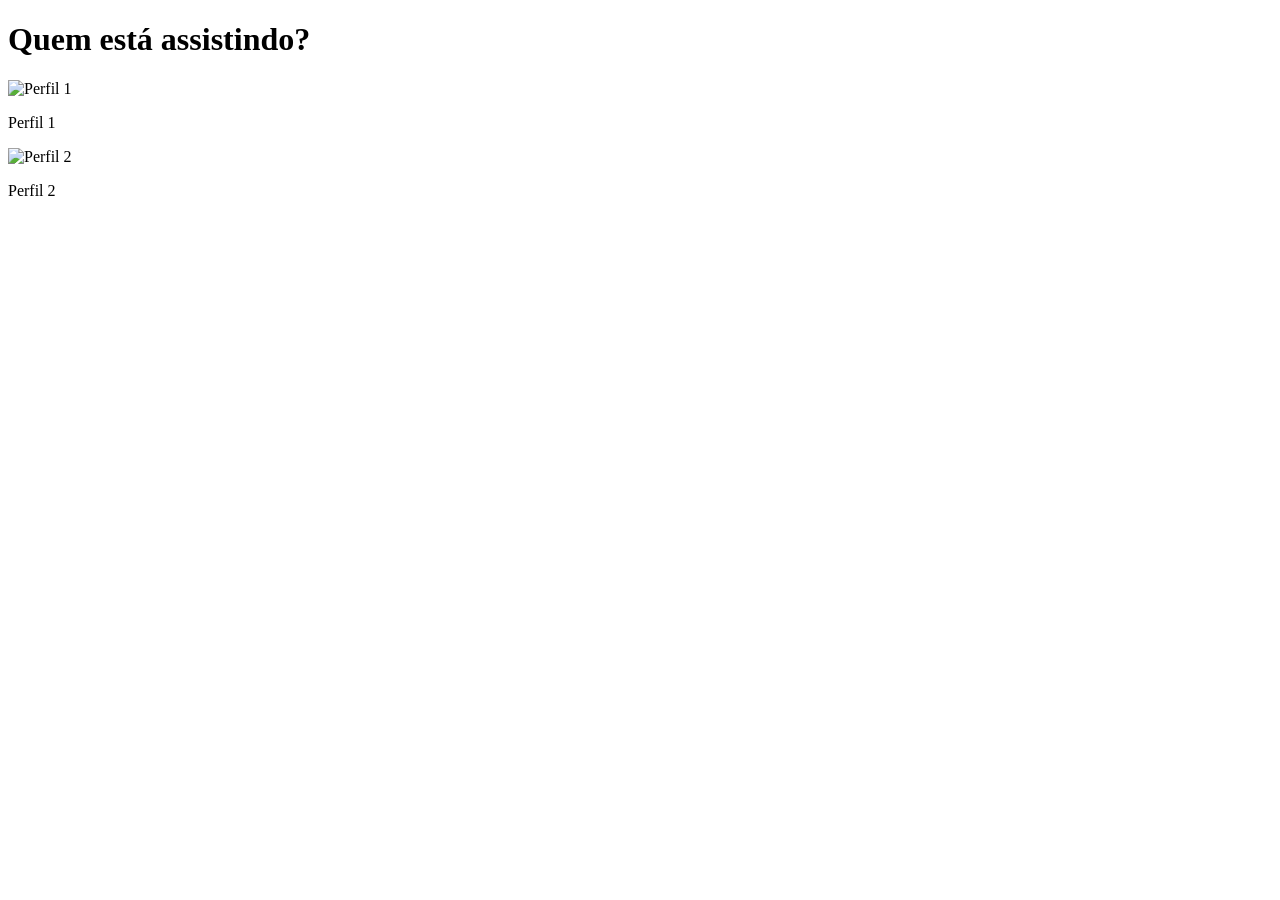
==== index.html @ 0ee98b2b "estrutura html" ====
<!DOCTYPE html>
<html lang="pt-br">
<head>
    <meta charset="UTF-8">
    <meta name="viewport" content="width=device-width, initial-scale=1.0">
    <title>Netflix</title>
</head>
<body>
    <main>
        <h1>Quem está assistindo?</h1>
        <div class="profiles">
            <div class="profile">
                <img src="https://i.pinimg.com/474x/61/54/76/61547625e01d8daf941aae3ffb37f653.jpg" alt="Perfil 1">
                <p>Perfil 1</p>
            </div>
            <div class="profile">
                <img src="https://i.pinimg.com/564x/a4/c6/5f/a4c65f709d4c0cb1b4329c12beb9cd78.jpg" alt="Perfil 2">
                <p>Perfil 2</p>
            </div>
        </div>
    </main>
</body>
</html>
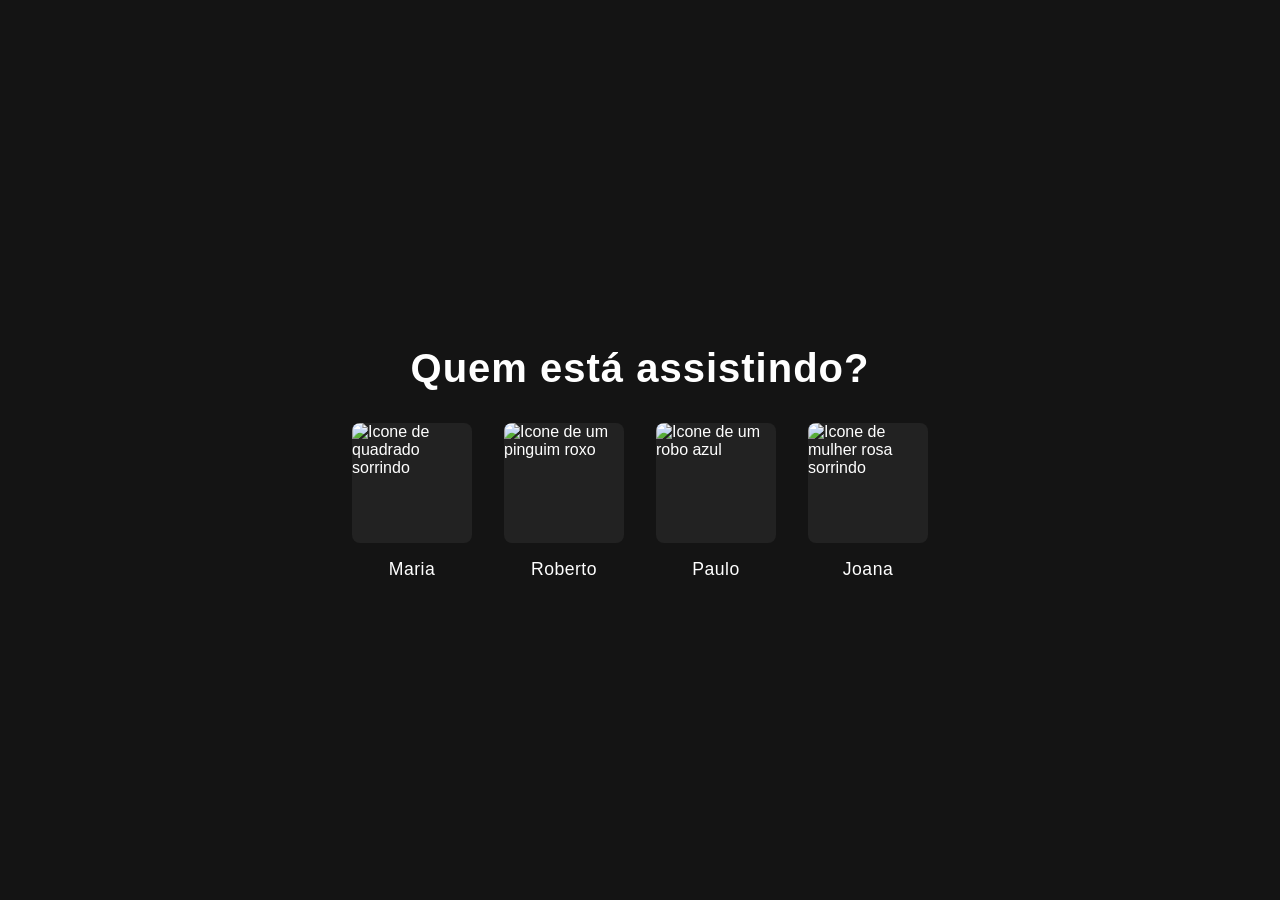
==== commit 43af355b: "Atualização do código" ====
--- a/index.html
+++ b/index.html
@@ -4,20 +4,39 @@
     <meta charset="UTF-8">
     <meta name="viewport" content="width=device-width, initial-scale=1.0">
     <title>Netflix</title>
+    <link rel="stylesheet" href="style.css">
 </head>
 <body>
     <main>
         <h1>Quem está assistindo?</h1>
-        <div class="profiles">
-            <div class="profile">
-                <img src="https://i.pinimg.com/474x/61/54/76/61547625e01d8daf941aae3ffb37f653.jpg" alt="Perfil 1">
-                <p>Perfil 1</p>
-            </div>
-            <div class="profile">
-                <img src="https://i.pinimg.com/564x/a4/c6/5f/a4c65f709d4c0cb1b4329c12beb9cd78.jpg" alt="Perfil 2">
-                <p>Perfil 2</p>
-            </div>
-        </div>
+        <section aria-label="Perfis disponíveis">
+            <nav class="profiles">
+                <a href="#" class="profile">
+                    <figure>
+                        <img src="https://i.pinimg.com/474x/61/54/76/61547625e01d8daf941aae3ffb37f653.jpg" alt="Icone de quadrado sorrindo">
+                        <figcaption>Maria</figcaption>
+                    </figure>
+                </a>
+                <a href="#" class="profile">
+                    <figure>
+                        <img src="https://i.pinimg.com/564x/a4/c6/5f/a4c65f709d4c0cb1b4329c12beb9cd78.jpg" alt="Icone de um pinguim roxo">
+                        <figcaption>Roberto</figcaption>
+                    </figure>
+                </a>
+                <a href="#" class="profile">
+                    <figure>
+                        <img src="https://external-preview.redd.it/all-profile-icons-v0-yble0xDFerMYRYRz9uUgrVhnBrzVULNvCX38QH1za_U.jpg?auto=webp&s=dfcb83061bdeb99e1b6d8a4a7b42671c628f08e0" alt="Icone de um robo azul">
+                        <figcaption>Paulo</figcaption>
+                    </figure>
+                </a>
+                <a href="#" class="profile">
+                    <figure>
+                        <img src="https://ih1.redbubble.net/image.618422871.1999/flat,750x,075,f-pad,750x1000,f8f8f8.u2.jpg" alt="Icone de mulher rosa sorrindo">
+                        <figcaption>Joana</figcaption>
+                    </figure>
+                </a>
+            </nav>
+        </section>
     </main>
 </body>
 </html>
--- a/style.css
+++ b/style.css
@@ -0,0 +1,69 @@
+body {
+    background: #141414; /* Define a cor de fundo da página */
+    color: #fff; /* Define a cor do texto principal */
+    font-family: 'Segoe UI', Arial, Helvetica, sans-serif; /* Define a fonte usada no site */
+    margin: 0; /* Remove a margem padrão do body */
+    min-height: 100vh; /* Garante que o body ocupe pelo menos toda a altura da tela */
+}
+
+main {
+    display: flex; /* Usa flexbox para layout */
+    flex-direction: column; /* Organiza os elementos em coluna */
+    align-items: center; /* Centraliza os itens horizontalmente */
+    justify-content: center; /* Centraliza os itens verticalmente */
+    min-height: 100vh; /* Garante altura mínima de 100% da tela */
+}
+
+h1 {
+    font-size: 2.5rem; /* Define o tamanho da fonte do título */
+    font-weight: bold; /* Deixa o texto em negrito */
+    margin-bottom: 2rem; /* Espaço abaixo do título */
+    letter-spacing: 1px; /* Espaçamento entre letras */
+}
+
+section[aria-label="Perfis disponíveis"] {
+    width: 100%; /* Ocupa toda a largura disponível */
+    max-width: 600px; /* Limita a largura máxima */
+    display: flex; /* Usa flexbox */
+    justify-content: center; /* Centraliza os perfis */
+}
+
+nav.profiles {
+    display: flex; /* Usa flexbox para os perfis */
+    gap: 2rem; /* Espaço entre os perfis */
+}
+
+.profile {
+    text-decoration: none; /* Remove sublinhado dos links */
+    color: #fff; /* Cor do texto dos links */
+    transition: transform 0.2s, box-shadow 0.2s; /* Suaviza animações de transformação e sombra */
+}
+
+figure {
+    margin: 0; /* Remove margem padrão */
+    display: flex; /* Usa flexbox */
+    flex-direction: column; /* Organiza em coluna */
+    align-items: center; /* Centraliza itens */
+}
+
+img {
+    width: 120px; /* Largura fixa da imagem */
+    height: 120px; /* Altura fixa da imagem */
+    border-radius: 8px; /* Bordas arredondadas */
+    object-fit: cover; /* Mantém proporção da imagem */
+    margin-bottom: 0.5rem; /* Espaço abaixo da imagem */
+    background: #222; /* Cor de fundo da imagem */
+    display: block; /* Exibe como bloco */
+    border: 1px transparent; /* Borda inicial invisível */
+}
+
+img:hover {
+    border: 1px solid #fff; /* Borda branca ao passar o mouse */
+}
+
+figcaption {
+    font-size: 1.1rem; /* Tamanho da fonte da legenda */
+    font-weight: 500; /* Peso da fonte */
+    margin-top: 0.5rem; /* Espaço acima da legenda */
+    letter-spacing: 0.5px; /* Espaçamento entre letras */
+}
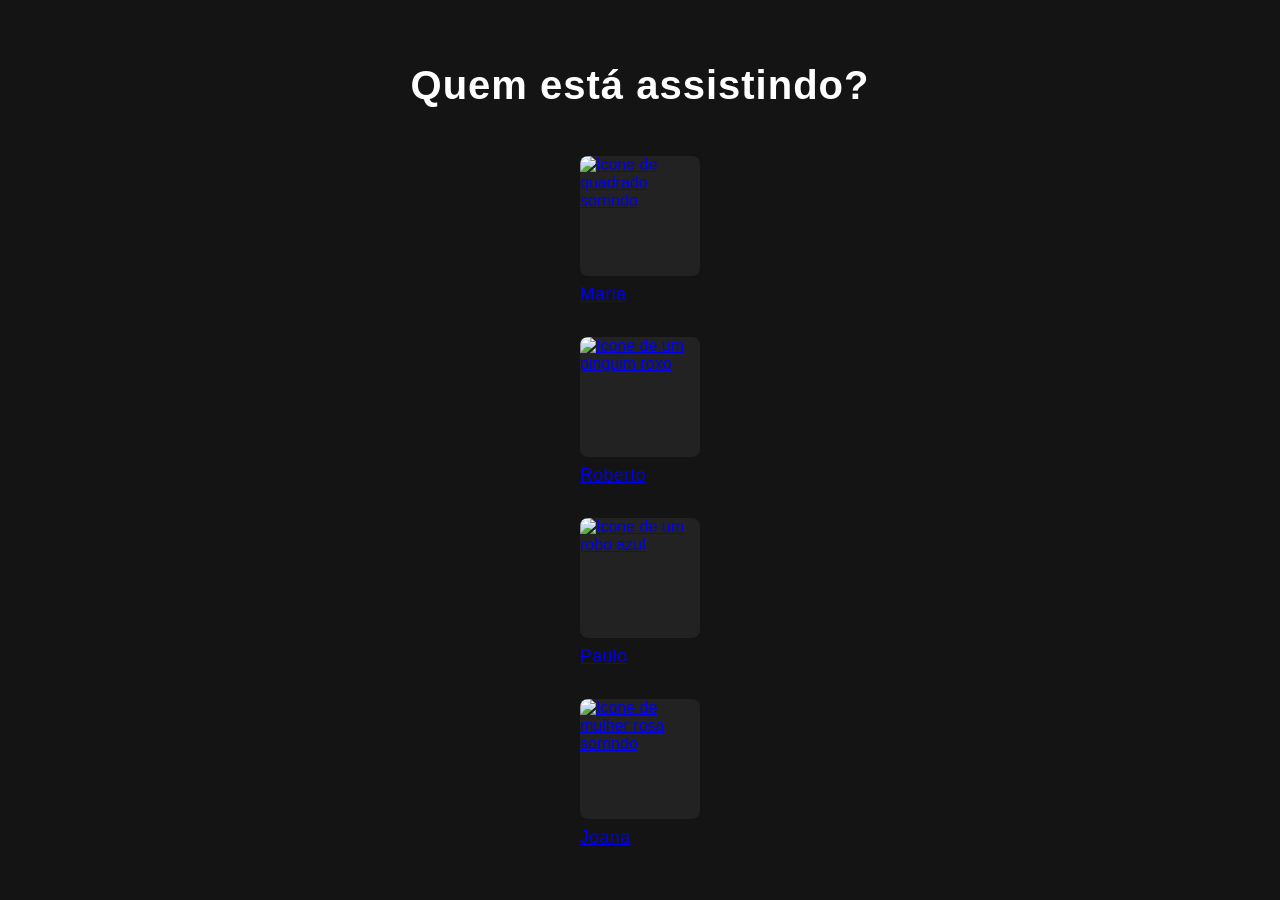
==== commit 78d80c4b: "atualização do cógico: aula 4 imersão" ====
--- a/index.html
+++ b/index.html
@@ -11,25 +11,25 @@
         <h1>Quem está assistindo?</h1>
         <section aria-label="Perfis disponíveis">
             <nav class="profiles">
-                <a href="#" class="profile">
+                <a href="catalogo/catalogo.html" class="profile">
                     <figure>
                         <img src="https://i.pinimg.com/474x/61/54/76/61547625e01d8daf941aae3ffb37f653.jpg" alt="Icone de quadrado sorrindo">
                         <figcaption>Maria</figcaption>
                     </figure>
                 </a>
-                <a href="#" class="profile">
+                <a href="catalogo/catalogo.html" class="profile">
                     <figure>
                         <img src="https://i.pinimg.com/564x/a4/c6/5f/a4c65f709d4c0cb1b4329c12beb9cd78.jpg" alt="Icone de um pinguim roxo">
                         <figcaption>Roberto</figcaption>
                     </figure>
                 </a>
-                <a href="#" class="profile">
+                <a href="catalogo/catalogo.html" class="profile">
                     <figure>
                         <img src="https://external-preview.redd.it/all-profile-icons-v0-yble0xDFerMYRYRz9uUgrVhnBrzVULNvCX38QH1za_U.jpg?auto=webp&s=dfcb83061bdeb99e1b6d8a4a7b42671c628f08e0" alt="Icone de um robo azul">
                         <figcaption>Paulo</figcaption>
                     </figure>
                 </a>
-                <a href="#" class="profile">
+                <a href="catalogo/catalogo.html" class="profile">
                     <figure>
                         <img src="https://ih1.redbubble.net/image.618422871.1999/flat,750x,075,f-pad,750x1000,f8f8f8.u2.jpg" alt="Icone de mulher rosa sorrindo">
                         <figcaption>Joana</figcaption>
@@ -38,5 +38,6 @@
             </nav>
         </section>
     </main>
+       <script src="js/index.js"></script>
 </body>
 </html>
--- a/style.css
+++ b/style.css
@@ -1,42 +1,40 @@
 body {
-    background: #141414; /* Define a cor de fundo da página */
-    color: #fff; /* Define a cor do texto principal */
-    font-family: 'Segoe UI', Arial, Helvetica, sans-serif; /* Define a fonte usada no site */
+    background: #141414; 
+    color: #fff;
+    font-family: 'Segoe UI', Arial, Helvetica, sans-serif; 
     margin: 0; /* Remove a margem padrão do body */
     min-height: 100vh; /* Garante que o body ocupe pelo menos toda a altura da tela */
 }
 
 main {
-    display: flex; /* Usa flexbox para layout */
-    flex-direction: column; /* Organiza os elementos em coluna */
-    align-items: center; /* Centraliza os itens horizontalmente */
-    justify-content: center; /* Centraliza os itens verticalmente */
-    min-height: 100vh; /* Garante altura mínima de 100% da tela */
-}
+    display: flex; 
+    flex-direction: column;
+    align-items: center; 
+    justify-content: center;
+    min-height: 100vh; 
 
 h1 {
-    font-size: 2.5rem; /* Define o tamanho da fonte do título */
-    font-weight: bold; /* Deixa o texto em negrito */
-    margin-bottom: 2rem; /* Espaço abaixo do título */
-    letter-spacing: 1px; /* Espaçamento entre letras */
+    font-size: 2.5rem; 
+    font-weight: bold; 
+    margin-bottom: 2rem; 
+    letter-spacing: 1px; 
 }
 
 section[aria-label="Perfis disponíveis"] {
-    width: 100%; /* Ocupa toda a largura disponível */
-    max-width: 600px; /* Limita a largura máxima */
-    display: flex; /* Usa flexbox */
-    justify-content: center; /* Centraliza os perfis */
-}
+    width: 100%; 
+    max-width: 600px; 
+    display: flex; 
+    justify-content: center; 
 
 nav.profiles {
-    display: flex; /* Usa flexbox para os perfis */
-    gap: 2rem; /* Espaço entre os perfis */
+    display: flex; /* Usa flexbox para os perfis *
+    gap: 2rem; 
 }
 
 .profile {
-    text-decoration: none; /* Remove sublinhado dos links */
-    color: #fff; /* Cor do texto dos links */
-    transition: transform 0.2s, box-shadow 0.2s; /* Suaviza animações de transformação e sombra */
+    text-decoration: none;
+    color: #fff; 
+    transition: transform 0.2s, box-shadow 0.2s; 
 }
 
 figure {
@@ -47,23 +45,23 @@
 }
 
 img {
-    width: 120px; /* Largura fixa da imagem */
-    height: 120px; /* Altura fixa da imagem */
-    border-radius: 8px; /* Bordas arredondadas */
-    object-fit: cover; /* Mantém proporção da imagem */
-    margin-bottom: 0.5rem; /* Espaço abaixo da imagem */
-    background: #222; /* Cor de fundo da imagem */
-    display: block; /* Exibe como bloco */
-    border: 1px transparent; /* Borda inicial invisível */
+    width: 120px; 
+    height: 120px; 
+    border-radius: 8px;
+    object-fit: cover; 
+    margin-bottom: 0.5rem; 
+    background: #222; 
+    display: block;
+    border: 1px transparent;
 }
 
 img:hover {
-    border: 1px solid #fff; /* Borda branca ao passar o mouse */
+    border: 1px solid #fff;
 }
 
 figcaption {
-    font-size: 1.1rem; /* Tamanho da fonte da legenda */
-    font-weight: 500; /* Peso da fonte */
-    margin-top: 0.5rem; /* Espaço acima da legenda */
-    letter-spacing: 0.5px; /* Espaçamento entre letras */
+    font-size: 1.1rem; 
+    font-weight: 500; 
+    margin-top: 0.5rem; 
+    letter-spacing: 0.5px; 
 }
